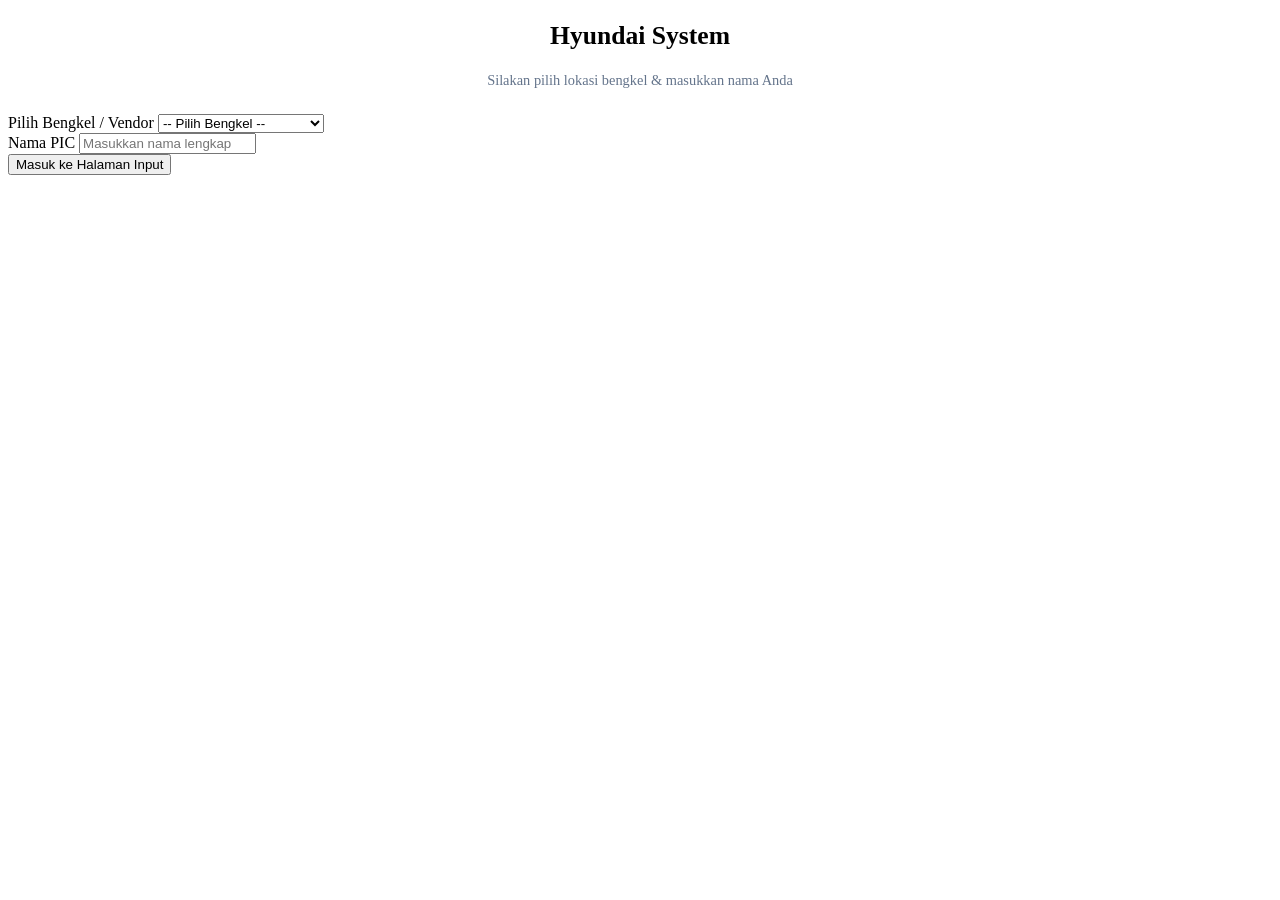
==== index.html @ 977dd6a3 "Add files via upload" ====
<!DOCTYPE html>
<html lang="id">
<head>
  <meta charset="UTF-8">
  <meta name="viewport" content="width=device-width, initial-scale=1.0">
  <title>Hyundai Monitoring System - Gateway</title>
  <link rel="stylesheet" href="css/style.css">
</head>
<body style="justify-content: center; align-items: center;">

  <div class="card">
    <div style="text-align: center; margin-bottom: 25px;">
      <h2 style="color: var(--primary-color); font-size: 1.6rem; font-weight: 700;">Hyundai System</h2>
      <p style="color: #64748b; font-size: 0.9rem; margin-top: 5px;">Silakan pilih lokasi bengkel & masukkan nama Anda</p>
    </div>

    <form id="loginForm">
      <div class="form-group">
        <label for="bengkel">Pilih Bengkel / Vendor</label>
        <select id="bengkel" class="form-control" required>
          <option value="" disabled selected>-- Pilih Bengkel --</option>
          <option value="Hyundai Arjuna">Hyundai Arjuna</option>
          <option value="Hyundai Cempaka Putih">Hyundai Cempaka Putih</option>
          <option value="Hyundai Kebon Jeruk">Hyundai Kebon Jeruk</option>
          <option value="Hyundai Kalimalang">Hyundai Kalimalang</option>
          <option value="Hyundai Pancoran">Hyundai Pancoran</option>
          <option value="Hyundai Pegangsaan">Hyundai Pegangsaan</option>
          <option value="Hyundai BSD">Hyundai BSD</option>
          <option value="Hyundai Simprug">Hyundai Simprug</option>
          <option value="Hyundai Kediri">Hyundai Kediri</option>
          <option value="Hyundai Karawang">Hyundai Karawang</option>
          <option value="Hyundai Cilandak">Hyundai Cilandak</option>
        </select>
      </div>

      <div class="form-group">
        <label for="pic">Nama PIC</label>
        <input type="text" id="pic" class="form-control" placeholder="Masukkan nama lengkap" required autocomplete="off">
      </div>

      <button type="submit" class="btn btn-primary">Masuk ke Halaman Input</button>
    </form>
  </div>

  <script src="js/auth.js"></script>
</body>
</html>
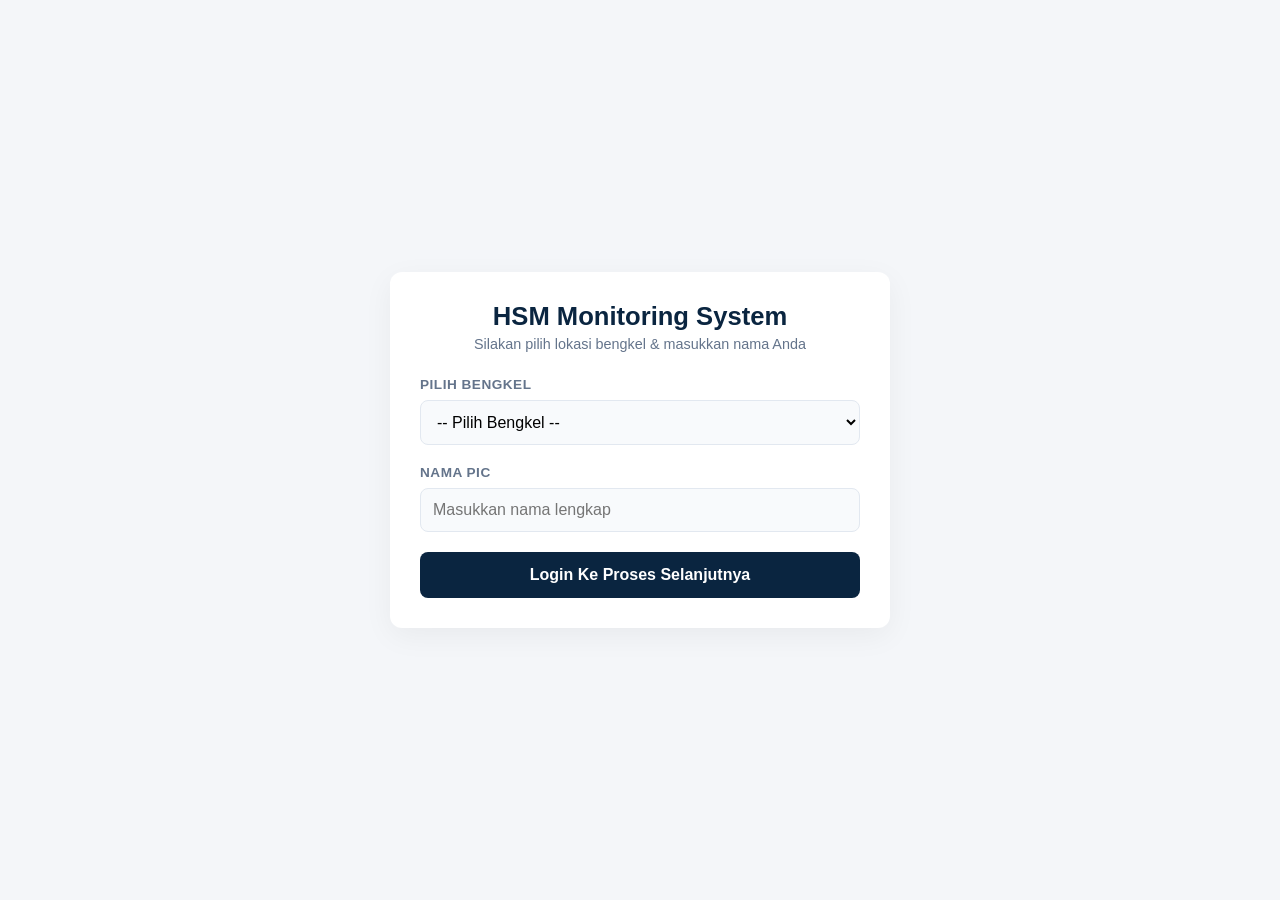
==== commit 64214bef: "index.html" ====
--- a/index.html
+++ b/index.html
@@ -3,20 +3,20 @@
 <head>
   <meta charset="UTF-8">
   <meta name="viewport" content="width=device-width, initial-scale=1.0">
-  <title>Hyundai Monitoring System - Gateway</title>
+  <title>HSM Monitoring System</title>
   <link rel="stylesheet" href="css/style.css">
 </head>
 <body style="justify-content: center; align-items: center;">
 
   <div class="card">
     <div style="text-align: center; margin-bottom: 25px;">
-      <h2 style="color: var(--primary-color); font-size: 1.6rem; font-weight: 700;">Hyundai System</h2>
+      <h2 style="color: var(--primary-color); font-size: 1.6rem; font-weight: 700;">HSM Monitoring System</h2>
       <p style="color: #64748b; font-size: 0.9rem; margin-top: 5px;">Silakan pilih lokasi bengkel & masukkan nama Anda</p>
     </div>
 
     <form id="loginForm">
       <div class="form-group">
-        <label for="bengkel">Pilih Bengkel / Vendor</label>
+        <label for="bengkel">Pilih Bengkel</label>
         <select id="bengkel" class="form-control" required>
           <option value="" disabled selected>-- Pilih Bengkel --</option>
           <option value="Hyundai Arjuna">Hyundai Arjuna</option>
@@ -38,10 +38,10 @@
         <input type="text" id="pic" class="form-control" placeholder="Masukkan nama lengkap" required autocomplete="off">
       </div>
 
-      <button type="submit" class="btn btn-primary">Masuk ke Halaman Input</button>
+      <button type="submit" class="btn btn-primary">Login Ke Proses Selanjutnya</button>
     </form>
   </div>
 
   <script src="js/auth.js"></script>
 </body>
-</html>+</html>
--- a/css/style.css
+++ b/css/style.css
@@ -0,0 +1,174 @@
+:root {
+  --primary-color: #0a2540;
+  --secondary-color: #0070f3;
+  --background-light: #f4f6f9;
+  --text-dark: #1e293b;
+  --card-bg: #ffffff;
+}
+
+* {
+  box-sizing: border-box;
+  margin: 0;
+  padding: 0;
+  font-family: -apple-system, BlinkMacSystemFont, "Segoe UI", Roboto, Helvetica, Arial, sans-serif;
+}
+
+body {
+  background-color: var(--background-light);
+  color: var(--text-dark);
+  display: flex;
+  flex-direction: column;
+  min-height: 100vh;
+}
+
+/* Container Utility */
+.container {
+  width: 100%;
+  max-width: 1200px;
+  margin: 0 auto;
+  padding: 20px;
+}
+
+/* Card Elegant Style */
+.card {
+  background: var(--card-bg);
+  border-radius: 12px;
+  box-shadow: 0 8px 30px rgba(0, 0, 0, 0.05);
+  padding: 30px;
+  width: 100%;
+  max-width: 500px;
+  margin: auto;
+}
+
+/* Header & Nav */
+.header-nav {
+  background-color: var(--primary-color);
+  color: white;
+  padding: 15px 30px;
+  display: flex;
+  justify-content: space-between;
+  align-items: center;
+  box-shadow: 0 4px 12px rgba(0,0,0,0.1);
+}
+
+.pic-tag {
+  background: rgba(255, 255, 255, 0.15);
+  padding: 6px 14px;
+  border-radius: 20px;
+  font-size: 0.9rem;
+  font-weight: 500;
+}
+
+/* Form Styling */
+.form-group {
+  margin-bottom: 20px;
+}
+
+.form-group label {
+  display: block;
+  margin-bottom: 8px;
+  font-size: 0.85rem;
+  font-weight: 600;
+  text-transform: uppercase;
+  letter-spacing: 0.5px;
+  color: #64748b;
+}
+
+.form-control {
+  width: 100%;
+  padding: 12px;
+  border: 1.5px solid #e2e8f0;
+  border-radius: 8px;
+  font-size: 1rem;
+  transition: all 0.3s ease;
+  background-color: #f8fafc;
+}
+
+.form-control:focus {
+  outline: none;
+  border-color: var(--secondary-color);
+  background-color: #fff;
+  box-shadow: 0 0 0 4px rgba(0, 112, 243, 0.1);
+}
+
+.form-control:disabled {
+  background-color: #e2e8f0;
+  color: #64748b;
+  cursor: not-allowed;
+}
+
+/* Button Styling */
+.btn {
+  width: 100%;
+  padding: 14px;
+  border: none;
+  border-radius: 8px;
+  font-size: 1rem;
+  font-weight: 600;
+  cursor: pointer;
+  transition: all 0.2s ease;
+  text-align: center;
+  text-decoration: none;
+  display: inline-block;
+}
+
+.btn-primary {
+  background-color: var(--primary-color);
+  color: white;
+}
+
+.btn-primary:hover {
+  background-color: #113458;
+  transform: translateY(-1px);
+}
+
+.btn-secondary {
+  background-color: #e2e8f0;
+  color: var(--text-dark);
+  margin-top: 10px;
+}
+
+.btn-secondary:hover {
+  background-color: #cbd5e1;
+}
+
+/* Responsive Table */
+.table-responsive {
+  width: 100%;
+  overflow-x: auto;
+  background: white;
+  border-radius: 12px;
+  box-shadow: 0 4px 12px rgba(0,0,0,0.02);
+}
+
+table {
+  width: 100%;
+  border-collapse: collapse;
+  text-align: left;
+}
+
+th {
+  background-color: #f8fafc;
+  color: #475569;
+  padding: 16px;
+  font-weight: 600;
+  border-bottom: 2px solid #edf2f7;
+}
+
+td {
+  padding: 16px;
+  border-bottom: 1px solid #edf2f7;
+  color: #334155;
+}
+
+tr:hover {
+  background-color: #f8fafc;
+}
+
+/* Utilities */
+.flex-container {
+  display: flex;
+  justify-content: space-between;
+  gap: 15px;
+  margin-bottom: 15px;
+}
